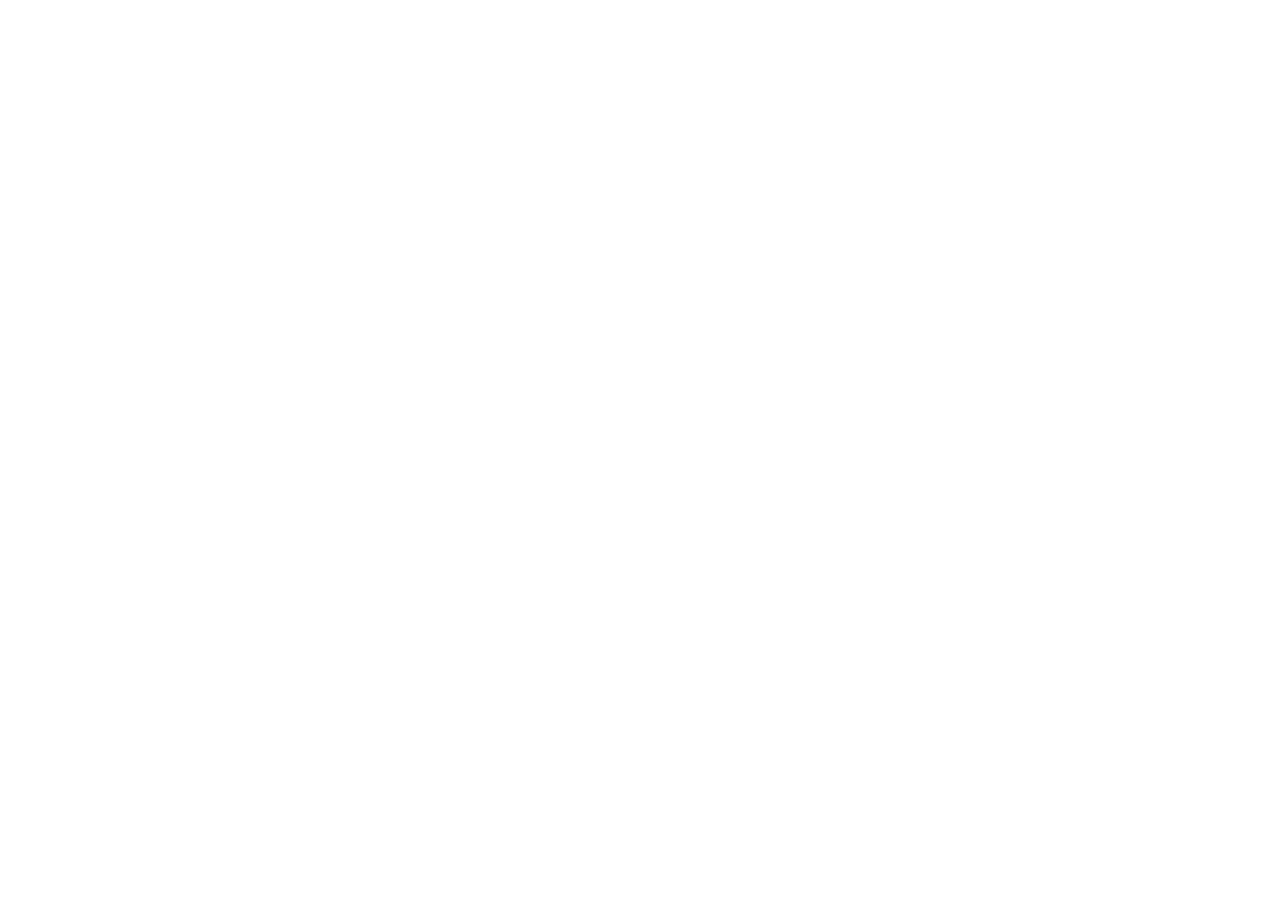
==== index.html @ 3dd84ccb "Add MDB files" ====
<!DOCTYPE html>
<html lang="en">

<head>
    <meta charset="utf-8">
    <meta name="viewport" content="width=device-width, initial-scale=1, shrink-to-fit=no">
    <meta http-equiv="x-ua-compatible" content="ie=edge">
    <title>Material Design Bootstrap</title>
    <!-- Font Awesome -->
    <link rel="stylesheet" href="https://maxcdn.bootstrapcdn.com/font-awesome/4.7.0/css/font-awesome.min.css">
    <!-- Bootstrap core CSS -->
    <link href="css/bootstrap.min.css" rel="stylesheet">
    <!-- Material Design Bootstrap -->
    <link href="css/mdb.min.css" rel="stylesheet">
    <!-- Your custom styles (optional) -->
    <link href="css/style.css" rel="stylesheet">
</head>

<body>

<div id="video-carousel" class="carousel slide carousel-fade" data-ride="carousel">
    <!--Indicators-->
    <ol class="carousel-indicators">
        <li data-target="#video-carousel" data-slide-to="0" class="active"></li>
        <li data-target="#video-carousel" data-slide-to="1"></li>
        <li data-target="#video-carousel" data-slide-to="2"></li>
    </ol>
    <!--/.Indicators-->
    <!--Slides-->
    <div class="carousel-inner" role="listbox">
        <div class="carousel-item active">
            <video class="video-fluid" autoplay loop>
                <source src="http://carenkeyes.com/wp-content/uploads/2018/04/floor-punch-front-3.mp4" type="video/mp4" />
            </video>
        </div>
        <div class="carousel-item">
            <video class="video-fluid" autoplay loop>
                <source src="http://carenkeyes.com/wp-content/uploads/2018/04/beam-backtuck.mp4" type="video/mp4" />
            </video>
        </div>
        <div class="carousel-item">
            <video class="video-fluid" autoplay loop>
                <source src="http://carenkeyes.com/wp-content/uploads/2018/04/bars.mp4" type="video/mp4" />
            </video>
        </div>
    </div>
    <!--/.Slides-->
    <!--Controls-->
    <a class="carousel-control-prev" href="#video-carousel" role="button" data-slide="prev">
        <span class="carousel-control-prev-icon" aria-hidden="true"></span>
        <span class="sr-only">Previous</span>
    </a>
    <a class="carousel-control-next" href="#video-carousel" role="button" data-slide="next">
        <span class="carousel-control-next-icon" aria-hidden="true"></span>
        <span class="sr-only">Next</span>
    </a>
    <!--/.Controls-->
</div>
<!--Carousel Wrapper-->
                        
               
    <!-- SCRIPTS -->
    <!-- JQuery -->
    <script type="text/javascript" src="js/jquery-3.2.1.min.js"></script>
    <!-- Bootstrap tooltips -->
    <script type="text/javascript" src="js/popper.min.js"></script>
    <!-- Bootstrap core JavaScript -->
    <script type="text/javascript" src="js/bootstrap.min.js"></script>
    <!-- MDB core JavaScript -->
    <script type="text/javascript" src="js/mdb.min.js"></script>
</body>

</html>
---- css/style.css ----
/* Your custom styles */
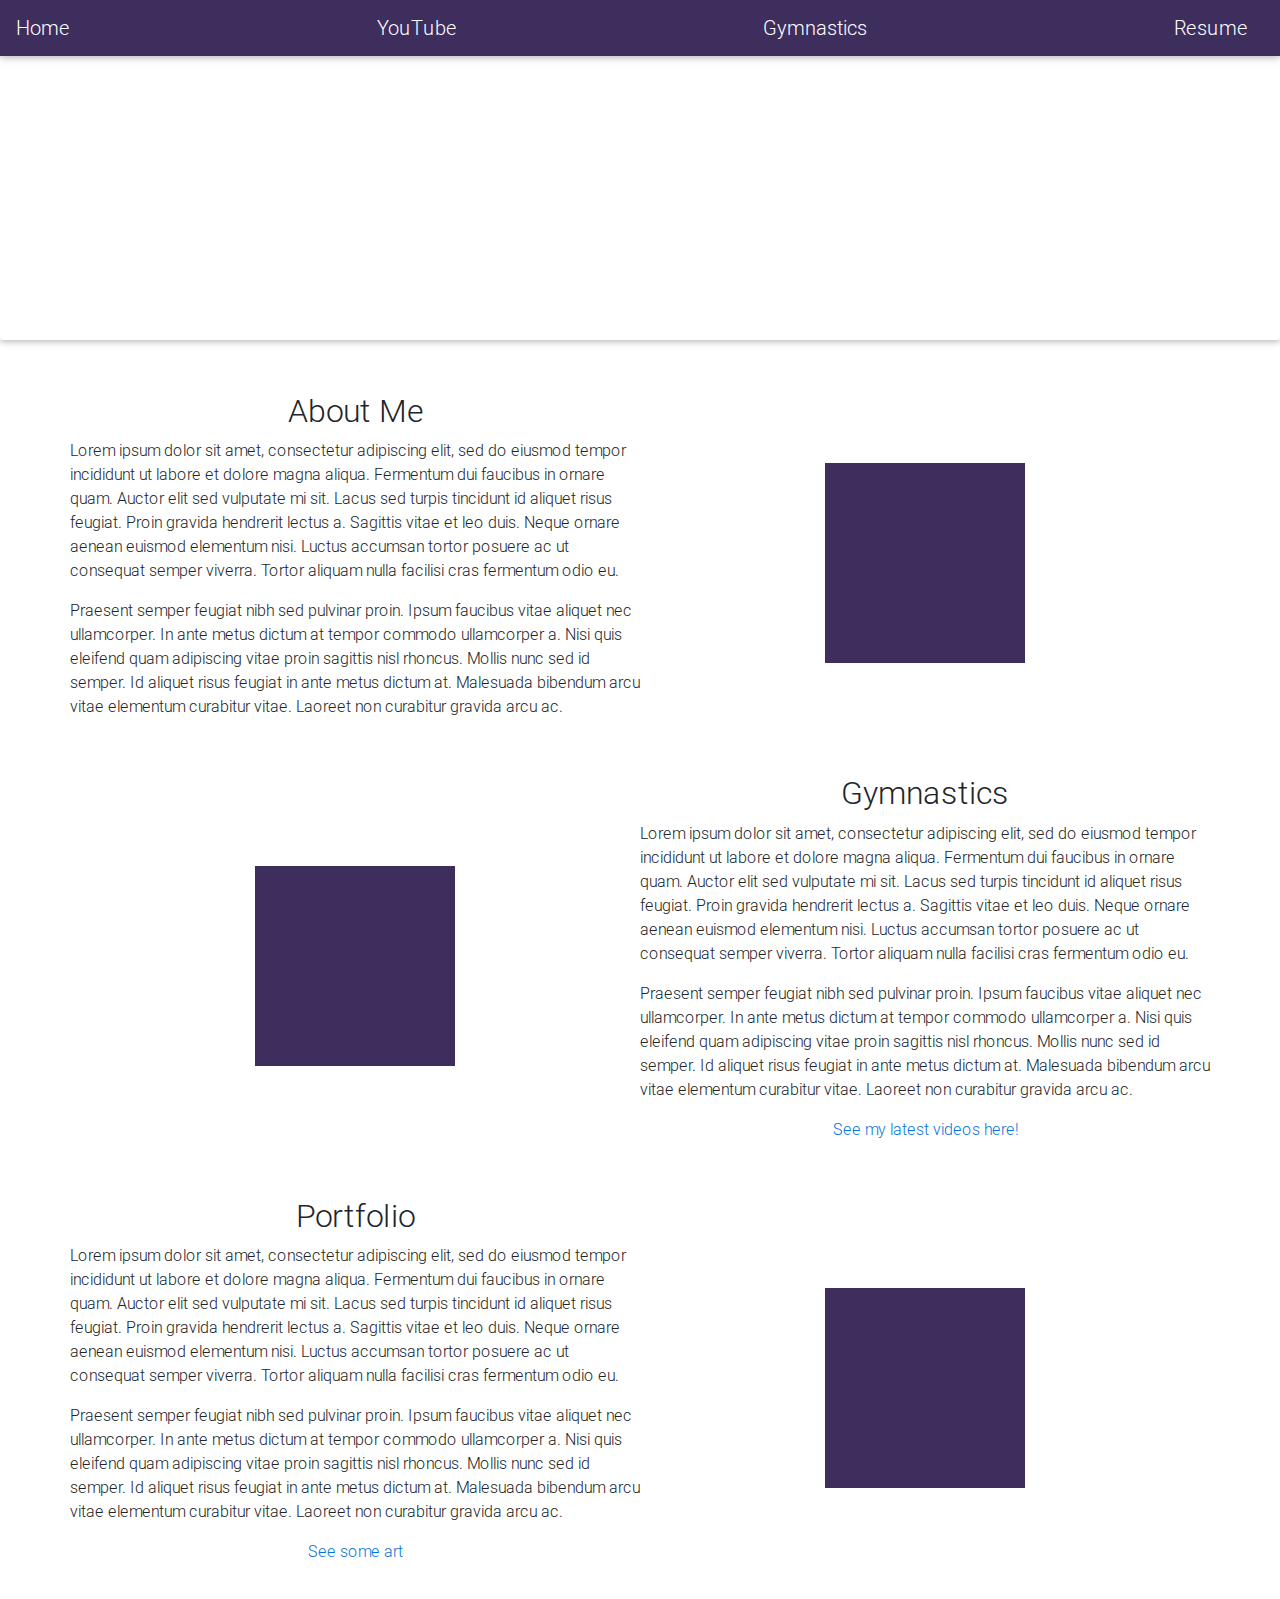
==== commit 1fbfe620: "Fix carousel" ====
--- a/index.html
+++ b/index.html
@@ -13,11 +13,19 @@
     <!-- Material Design Bootstrap -->
     <link href="css/mdb.min.css" rel="stylesheet">
     <!-- Your custom styles (optional) -->
-    <link href="css/style.css" rel="stylesheet">
+    <link href="main.css" rel="stylesheet">
 </head>
 
 <body>
-
+	<nav class=navbar-expand{-sm|-md|-lg|-xl}>
+		<div class=" global-nav navbar justify-content-flex-end">
+			<a nav-link href="index.html" class="navbar-brand">Home</a>					
+			<a nav-link href="https://www.youtube.com/channel/UCIWf1Qsvqra94jAk5spzcsA" target="_blank" class="navbar-brand">YouTube</a>
+			<a nav-link href="gymnastics.html" class="navbar-brand">Gymnastics</a>
+			<a nav-link href="#" class="navbar-brand">Resume</a>
+		</div>
+	</nav>
+<header roll="banner" class="jumbotron video-banner">
 <div id="video-carousel" class="carousel slide carousel-fade" data-ride="carousel">
     <!--Indicators-->
     <ol class="carousel-indicators">
@@ -28,19 +36,19 @@
     <!--/.Indicators-->
     <!--Slides-->
     <div class="carousel-inner" role="listbox">
-        <div class="carousel-item active">
+		<div class="carousel-item active">
+					<video class="video-fluid" autoplay loop>
+						<source src="http://carenkeyes.com/wp-content/uploads/2018/04/floor-punch-front-3.mp4" type="video/mp4"/>
+					</video>
+		</div>
+        <div class="carousel-item">
             <video class="video-fluid" autoplay loop>
-                <source src="http://carenkeyes.com/wp-content/uploads/2018/04/floor-punch-front-3.mp4" type="video/mp4" />
+                <source src="http://carenkeyes.com/wp-content/uploads/2018/04/beam-backtuck.mp4" type="video/mp4"/>
             </video>
         </div>
         <div class="carousel-item">
             <video class="video-fluid" autoplay loop>
-                <source src="http://carenkeyes.com/wp-content/uploads/2018/04/beam-backtuck.mp4" type="video/mp4" />
-            </video>
-        </div>
-        <div class="carousel-item">
-            <video class="video-fluid" autoplay loop>
-                <source src="http://carenkeyes.com/wp-content/uploads/2018/04/bars.mp4" type="video/mp4" />
+                <source src="http://carenkeyes.com/wp-content/uploads/2018/04/bars.mp4" type="video/mp4" class="video-item"/>
             </video>
         </div>
     </div>
@@ -57,7 +65,43 @@
     <!--/.Controls-->
 </div>
 <!--Carousel Wrapper-->
-                        
+</header> 
+<main class="container">
+    <section class="row">
+        <div class="section-info col-sm row justify-content-center align-items-center">
+            <h2>About Me </h2>
+            <p>Lorem ipsum dolor sit amet, consectetur adipiscing elit, sed do eiusmod tempor incididunt ut labore et dolore magna aliqua. Fermentum dui faucibus in ornare quam. Auctor elit sed vulputate mi sit. Lacus sed turpis tincidunt id aliquet risus feugiat. Proin gravida hendrerit lectus a. Sagittis vitae                                     et leo duis. Neque ornare aenean euismod elementum nisi. Luctus accumsan tortor posuere ac ut consequat semper viverra. Tortor aliquam nulla facilisi cras fermentum odio eu.</p>
+            <p> Praesent semper feugiat nibh sed pulvinar proin. Ipsum faucibus vitae aliquet nec ullamcorper. In ante metus dictum at tempor commodo ullamcorper a. Nisi quis eleifend quam adipiscing vitae proin sagittis nisl rhoncus. Mollis nunc sed id semper. Id aliquet risus feugiat in ante metus dictum at. Malesuada bibendum arcu vitae elementum curabitur vitae. Laoreet non curabitur gravida arcu ac.</p>
+        </div>
+        <div class="thumbnails col-sm row justify-content-center align-items-center">
+            <div class="placeholder"></div>
+        </div>
+    </section>
+
+    <section class="row">
+        <div class="thumbnails col-sm row justify-content-center align-items-center">
+            <div class="placeholder"></div>
+        </div>
+        <div class="section-info col-sm row justify-content-center align-items-center">
+            <h2>Gymnastics</h2>
+            <p>Lorem ipsum dolor sit amet, consectetur adipiscing elit, sed do eiusmod tempor incididunt ut labore et dolore magna aliqua. Fermentum dui faucibus in ornare quam. Auctor elit sed vulputate mi sit. Lacus sed turpis tincidunt id aliquet risus feugiat. Proin gravida hendrerit lectus a. Sagittis vitae et leo duis. Neque ornare aenean euismod elementum nisi. Luctus accumsan tortor posuere ac ut consequat semper viverra. Tortor aliquam nulla facilisi cras fermentum odio eu.</p>
+            <p> Praesent semper feugiat nibh sed pulvinar proin. Ipsum faucibus vitae aliquet nec ullamcorper. In ante metus dictum at tempor commodo ullamcorper a. Nisi quis eleifend quam adipiscing vitae proin sagittis nisl rhoncus. Mollis nunc sed id semper. Id aliquet risus feugiat in ante metus dictum at. Malesuada bibendum arcu vitae elementum curabitur vitae. Laoreet non curabitur gravida arcu ac.</p>
+            <p><a href="gymnastics.html">See my latest videos here!</a></p>
+        </div>
+    </section>
+
+    <section class="row">
+        <div class="section-info col-sm row justify-content-center align-items-center">
+            <h2>Portfolio </h2>
+            <p>Lorem ipsum dolor sit amet, consectetur adipiscing elit, sed do eiusmod tempor incididunt ut labore et dolore magna aliqua. Fermentum dui faucibus in ornare quam. Auctor elit sed vulputate mi sit. Lacus sed turpis tincidunt id aliquet risus feugiat. Proin gravida hendrerit lectus a. Sagittis vitae                                     et leo duis. Neque ornare aenean euismod elementum nisi. Luctus accumsan tortor posuere ac ut consequat semper viverra. Tortor aliquam nulla facilisi cras fermentum odio eu.</p>
+            <p> Praesent semper feugiat nibh sed pulvinar proin. Ipsum faucibus vitae aliquet nec ullamcorper. In ante metus dictum at tempor commodo ullamcorper a. Nisi quis eleifend quam adipiscing vitae proin sagittis nisl rhoncus. Mollis nunc sed id semper. Id aliquet risus feugiat in ante metus dictum at. Malesuada bibendum arcu vitae elementum curabitur vitae. Laoreet non curabitur gravida arcu ac.</p>
+            <p><a href="portfolio.html" target="_blank">See some art</a></p>
+        </div>
+        <div class="thumbnails col-sm row justify-content-center align-items-center">
+            <div class="placeholder"></div>
+        </div>
+    </section>
+</main>
                
     <!-- SCRIPTS -->
     <!-- JQuery -->
--- a/main.css
+++ b/main.css
@@ -0,0 +1,46 @@
+header{
+	background-color: #B0ACB8;
+}
+
+.placeholder{
+	height: 200px;
+	width: 200px;
+	background-color: #3E2E5E;
+}
+
+.heading{
+	text-align: center;
+}
+
+.global-nav{
+	background-color: #3E2E5E;
+}
+
+.global-nav a{
+	color: white;
+}
+
+.local-nav{
+	background-color: #B0ACB8;
+}
+
+.local-nav a{
+	color: #3E2E5E;
+}
+
+section{
+	padding-top: 20px;
+	padding-bottom: 20px;
+}
+
+video-placeholder{
+	 width: 560px;
+	 height: 315px;	
+}	 background-color: black;
+
+.art{
+	background-color: #B0ACB8;
+	border: solid 1px purple;
+	min-width: 150px;
+	min-height: 150px;
+}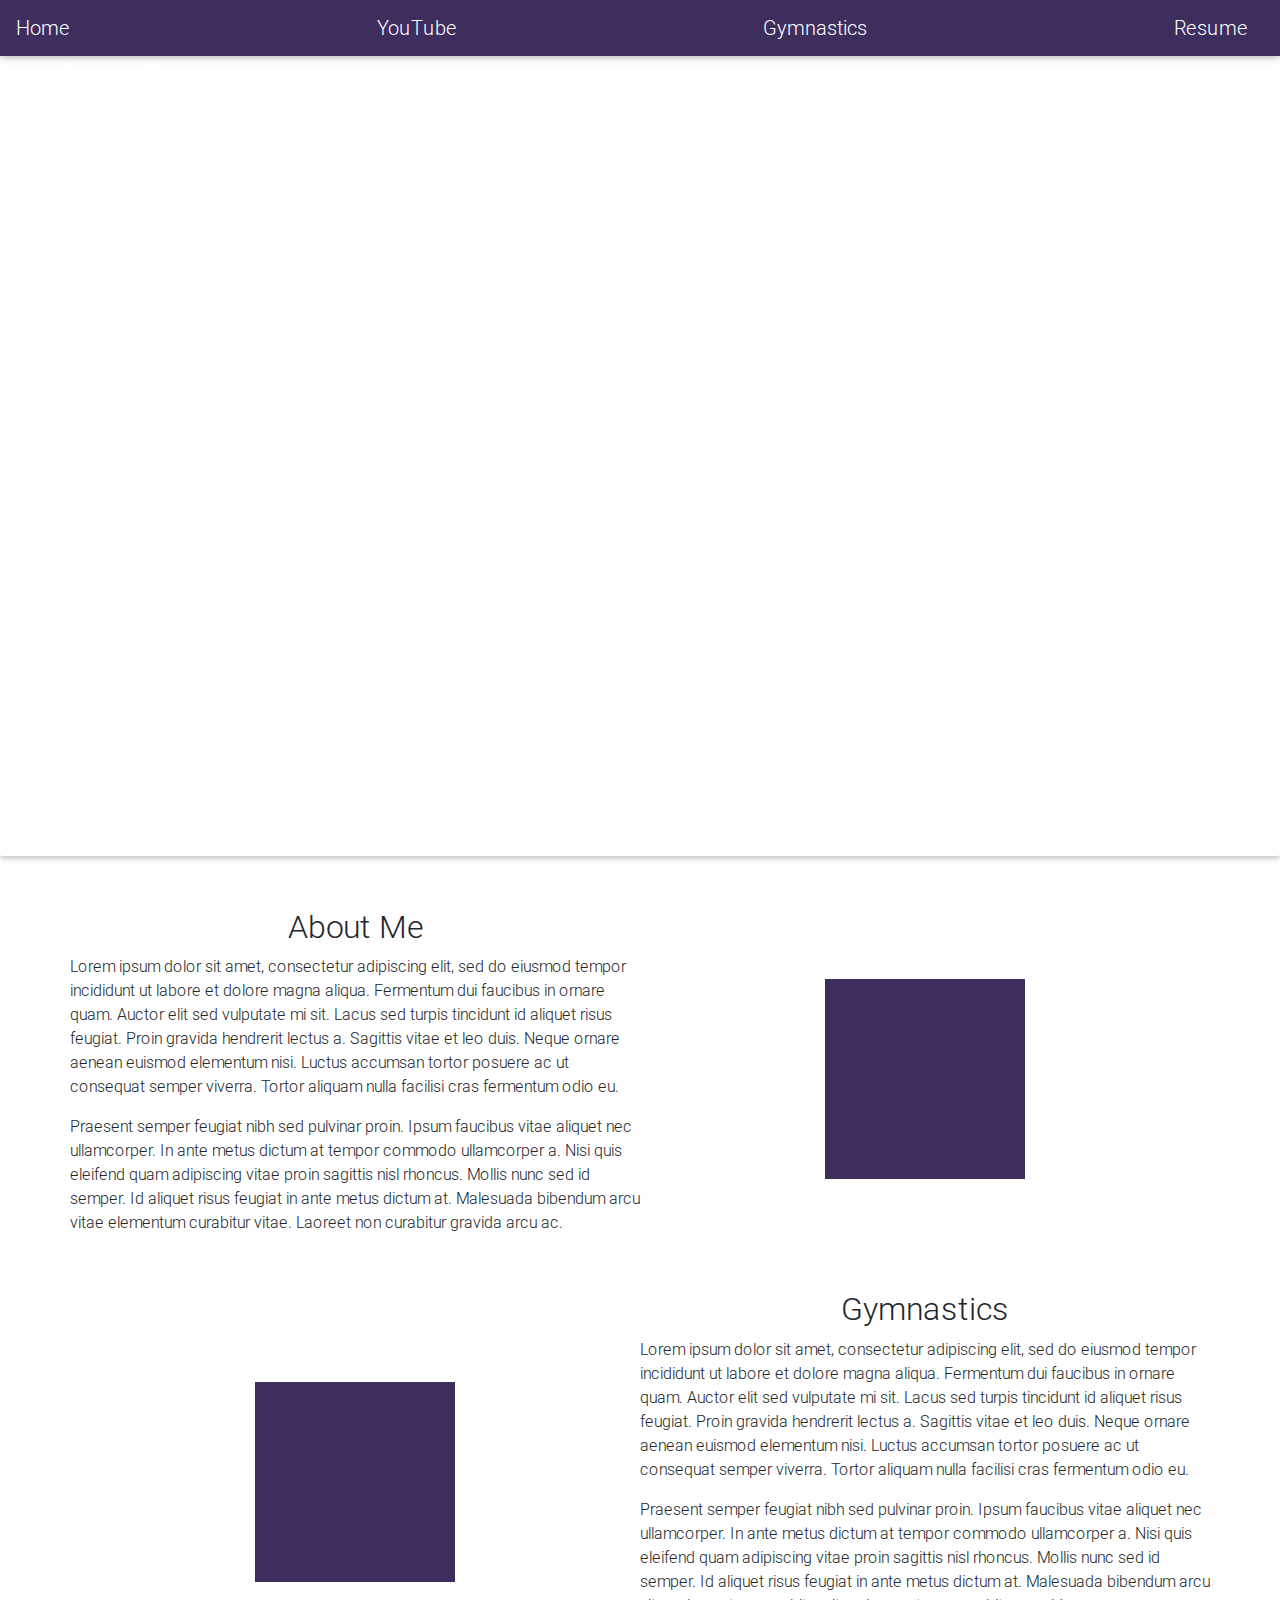
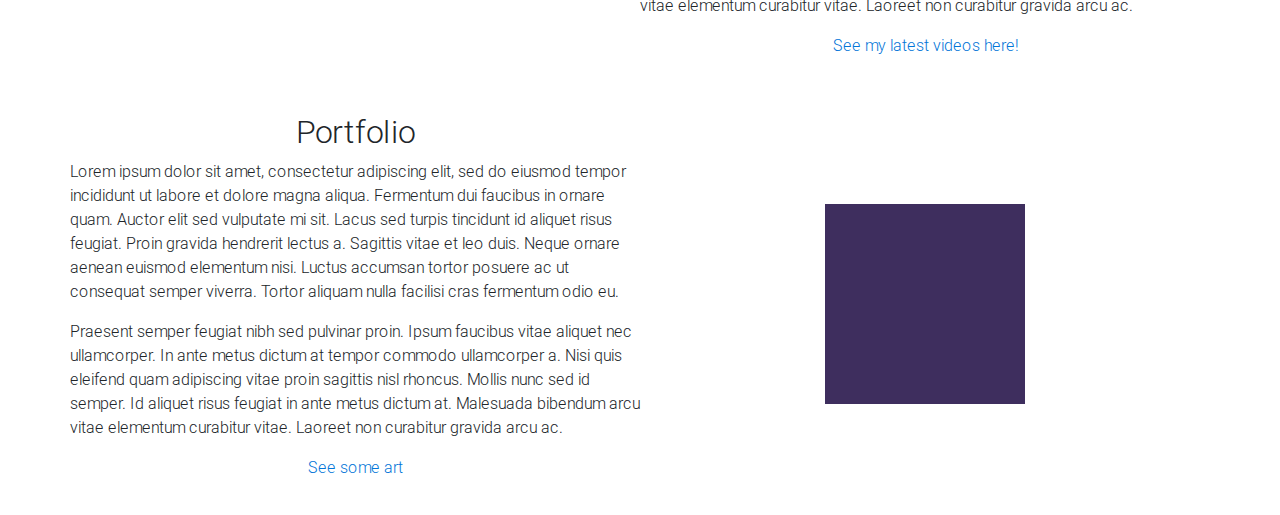
==== commit ac4f0908: "Adjust video position on carousel" ====
--- a/index.html
+++ b/index.html
@@ -26,6 +26,7 @@
 		</div>
 	</nav>
 <header roll="banner" class="jumbotron video-banner">
+<h1 class="text-white fadeInUp">Hi, I'm Ally</h1>
 <div id="video-carousel" class="carousel slide carousel-fade" data-ride="carousel">
     <!--Indicators-->
     <ol class="carousel-indicators">
--- a/main.css
+++ b/main.css
@@ -6,6 +6,12 @@
 	height: 200px;
 	width: 200px;
 	background-color: #3E2E5E;
+}
+
+h1{
+	position: absolute;
+	height: 50%;
+	width: 50%;
 }
 
 .heading{
@@ -28,6 +34,25 @@
 	color: #3E2E5E;
 }
 
+.jumbotron{
+	padding: 0;
+	height: calc(100vh - 100px);
+	overflow: hidden;
+}
+
+.carousel-item{
+	height: calc(100vh - 100px);
+	width: 100%;
+	overflow: hidden;
+}
+
+.carousel-item video{
+	object-fit: none;
+	object-position: 50% 75%;
+	width: 100%;
+	height: 100%
+}
+
 section{
 	padding-top: 20px;
 	padding-bottom: 20px;
@@ -36,11 +61,16 @@
 video-placeholder{
 	 width: 560px;
 	 height: 315px;	
-}	 background-color: black;
+	 background-color: black;
+}
 
-.art{
+.art-image{
 	background-color: #B0ACB8;
 	border: solid 1px purple;
-	min-width: 150px;
-	min-height: 150px;
+	width: 150px;
+	height: 150px;
+}
+
+.art-section{
+	height: 100vh;
 }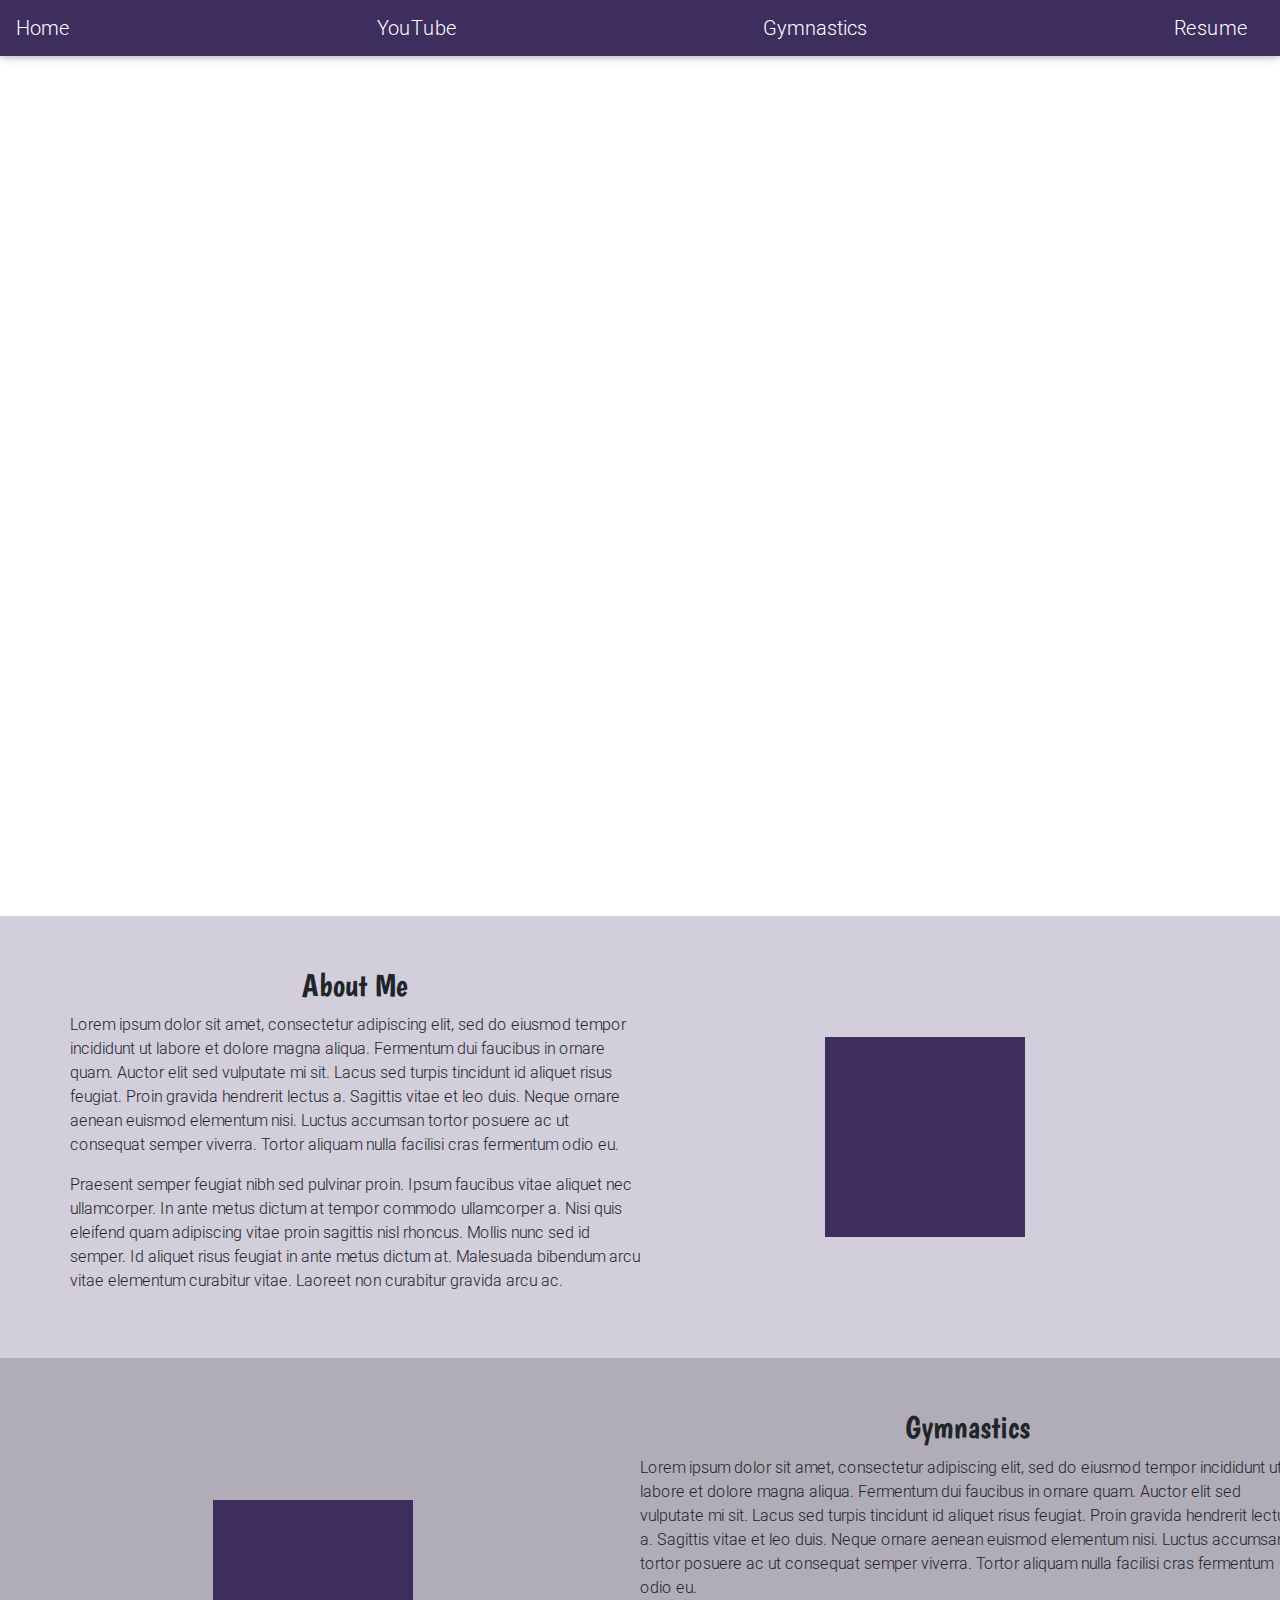
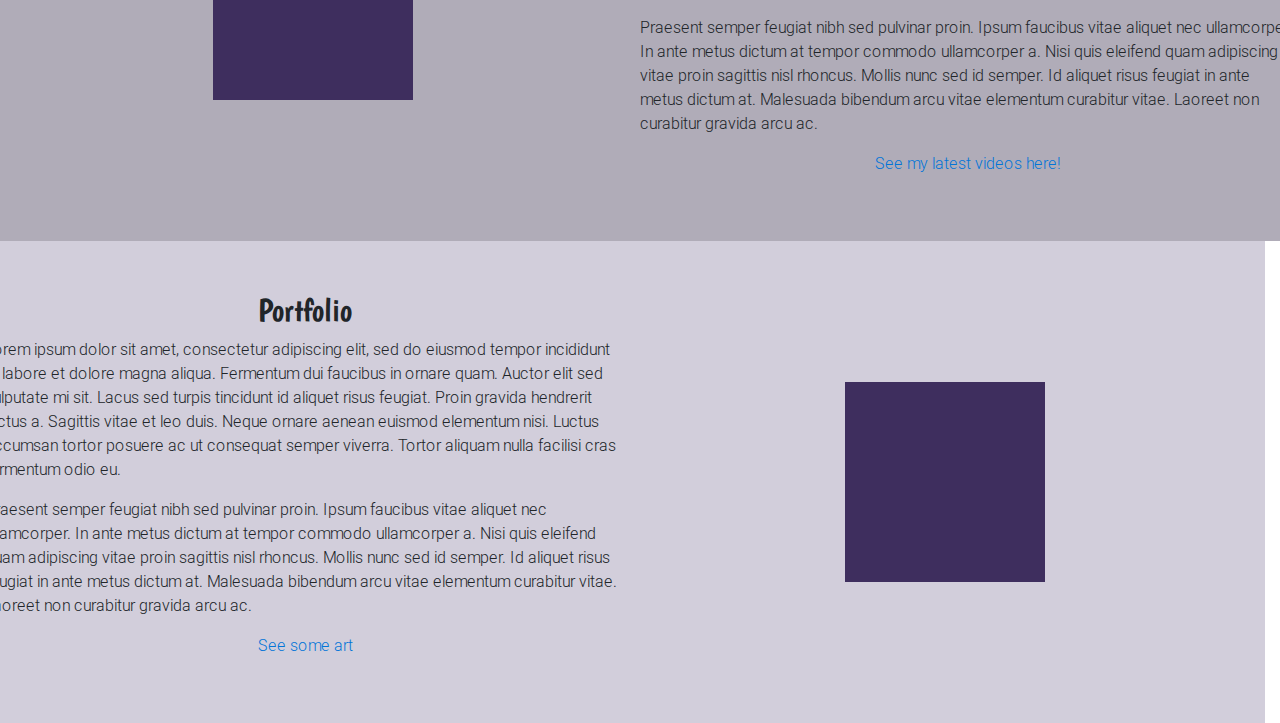
==== commit 18856c8e: "Import new heading font" ====
--- a/index.html
+++ b/index.html
@@ -6,13 +6,10 @@
     <meta name="viewport" content="width=device-width, initial-scale=1, shrink-to-fit=no">
     <meta http-equiv="x-ua-compatible" content="ie=edge">
     <title>Material Design Bootstrap</title>
-    <!-- Font Awesome -->
+    <link href="https://fonts.googleapis.com/css?family=Bitter|Boogaloo|Gloria+Hallelujah" rel="stylesheet">
     <link rel="stylesheet" href="https://maxcdn.bootstrapcdn.com/font-awesome/4.7.0/css/font-awesome.min.css">
-    <!-- Bootstrap core CSS -->
     <link href="css/bootstrap.min.css" rel="stylesheet">
-    <!-- Material Design Bootstrap -->
     <link href="css/mdb.min.css" rel="stylesheet">
-    <!-- Your custom styles (optional) -->
     <link href="main.css" rel="stylesheet">
 </head>
 
@@ -26,21 +23,18 @@
 		</div>
 	</nav>
 <header roll="banner" class="jumbotron video-banner">
-<h1 class="text-white fadeInUp">Hi, I'm Ally</h1>
+
 <div id="video-carousel" class="carousel slide carousel-fade" data-ride="carousel">
-    <!--Indicators-->
     <ol class="carousel-indicators">
         <li data-target="#video-carousel" data-slide-to="0" class="active"></li>
         <li data-target="#video-carousel" data-slide-to="1"></li>
         <li data-target="#video-carousel" data-slide-to="2"></li>
     </ol>
-    <!--/.Indicators-->
-    <!--Slides-->
     <div class="carousel-inner" role="listbox">
-		<div class="carousel-item active">
+		<div class="carousel-item active">           
 					<video class="video-fluid" autoplay loop>
 						<source src="http://carenkeyes.com/wp-content/uploads/2018/04/floor-punch-front-3.mp4" type="video/mp4"/>
-					</video>
+                    </video>           
 		</div>
         <div class="carousel-item">
             <video class="video-fluid" autoplay loop>
@@ -53,33 +47,27 @@
             </video>
         </div>
     </div>
-    <!--/.Slides-->
-    <!--Controls-->
-    <a class="carousel-control-prev" href="#video-carousel" role="button" data-slide="prev">
-        <span class="carousel-control-prev-icon" aria-hidden="true"></span>
-        <span class="sr-only">Previous</span>
-    </a>
-    <a class="carousel-control-next" href="#video-carousel" role="button" data-slide="next">
-        <span class="carousel-control-next-icon" aria-hidden="true"></span>
-        <span class="sr-only">Next</span>
-    </a>
-    <!--/.Controls-->
 </div>
-<!--Carousel Wrapper-->
+<h1 class="text-white">Hi, I'm Ally</h1>
 </header> 
-<main class="container">
-    <section class="row">
-        <div class="section-info col-sm row justify-content-center align-items-center">
-            <h2>About Me </h2>
-            <p>Lorem ipsum dolor sit amet, consectetur adipiscing elit, sed do eiusmod tempor incididunt ut labore et dolore magna aliqua. Fermentum dui faucibus in ornare quam. Auctor elit sed vulputate mi sit. Lacus sed turpis tincidunt id aliquet risus feugiat. Proin gravida hendrerit lectus a. Sagittis vitae                                     et leo duis. Neque ornare aenean euismod elementum nisi. Luctus accumsan tortor posuere ac ut consequat semper viverra. Tortor aliquam nulla facilisi cras fermentum odio eu.</p>
-            <p> Praesent semper feugiat nibh sed pulvinar proin. Ipsum faucibus vitae aliquet nec ullamcorper. In ante metus dictum at tempor commodo ullamcorper a. Nisi quis eleifend quam adipiscing vitae proin sagittis nisl rhoncus. Mollis nunc sed id semper. Id aliquet risus feugiat in ante metus dictum at. Malesuada bibendum arcu vitae elementum curabitur vitae. Laoreet non curabitur gravida arcu ac.</p>
-        </div>
-        <div class="thumbnails col-sm row justify-content-center align-items-center">
-            <div class="placeholder"></div>
+
+<main>
+    <div class="odd">
+    <section class="container">
+        <div class="row">
+            <div class="section-info col-sm row justify-content-center align-items-center">
+                <h2>About Me </h2>
+                <p>Lorem ipsum dolor sit amet, consectetur adipiscing elit, sed do eiusmod tempor incididunt ut labore et dolore magna aliqua. Fermentum dui faucibus in ornare quam. Auctor elit sed vulputate mi sit. Lacus sed turpis tincidunt id aliquet risus feugiat. Proin gravida hendrerit lectus a. Sagittis vitae                                     et leo duis. Neque ornare aenean euismod elementum nisi. Luctus accumsan tortor posuere ac ut consequat semper viverra. Tortor aliquam nulla facilisi cras fermentum odio eu.</p>
+                <p> Praesent semper feugiat nibh sed pulvinar proin. Ipsum faucibus vitae aliquet nec ullamcorper. In ante metus dictum at tempor commodo ullamcorper a. Nisi quis eleifend quam adipiscing vitae proin sagittis nisl rhoncus. Mollis nunc sed id semper. Id aliquet risus feugiat in ante metus dictum at. Malesuada bibendum arcu vitae elementum curabitur vitae. Laoreet non curabitur gravida arcu ac.</p>
+            </div>
+            <div class="thumbnails col-sm row justify-content-center align-items-center">
+                <div class="placeholder"></div>
+            </div>
         </div>
     </section>
+    </div> 
 
-    <section class="row">
+    <section class="row even">
         <div class="thumbnails col-sm row justify-content-center align-items-center">
             <div class="placeholder"></div>
         </div>
@@ -91,7 +79,7 @@
         </div>
     </section>
 
-    <section class="row">
+    <section class="row odd">
         <div class="section-info col-sm row justify-content-center align-items-center">
             <h2>Portfolio </h2>
             <p>Lorem ipsum dolor sit amet, consectetur adipiscing elit, sed do eiusmod tempor incididunt ut labore et dolore magna aliqua. Fermentum dui faucibus in ornare quam. Auctor elit sed vulputate mi sit. Lacus sed turpis tincidunt id aliquet risus feugiat. Proin gravida hendrerit lectus a. Sagittis vitae                                     et leo duis. Neque ornare aenean euismod elementum nisi. Luctus accumsan tortor posuere ac ut consequat semper viverra. Tortor aliquam nulla facilisi cras fermentum odio eu.</p>
@@ -104,14 +92,9 @@
     </section>
 </main>
                
-    <!-- SCRIPTS -->
-    <!-- JQuery -->
     <script type="text/javascript" src="js/jquery-3.2.1.min.js"></script>
-    <!-- Bootstrap tooltips -->
     <script type="text/javascript" src="js/popper.min.js"></script>
-    <!-- Bootstrap core JavaScript -->
     <script type="text/javascript" src="js/bootstrap.min.js"></script>
-    <!-- MDB core JavaScript -->
     <script type="text/javascript" src="js/mdb.min.js"></script>
 </body>
 
--- a/main.css
+++ b/main.css
@@ -1,3 +1,7 @@
+h1, h2{
+	font-family: 'Boogaloo', cursive;
+}
+
 header{
 	background-color: #B0ACB8;
 }
@@ -10,12 +14,8 @@
 
 h1{
 	position: absolute;
-	height: 50%;
-	width: 50%;
-}
-
-.heading{
-	text-align: center;
+	bottom: 50%;
+	left: calc(50% - 90px);
 }
 
 .global-nav{
@@ -36,12 +36,13 @@
 
 .jumbotron{
 	padding: 0;
-	height: calc(100vh - 100px);
+	margin-bottom: 0;
+	height: calc(100vh - 40px);
 	overflow: hidden;
 }
 
 .carousel-item{
-	height: calc(100vh - 100px);
+	height: calc(100vh - 40px);
 	width: 100%;
 	overflow: hidden;
 }
@@ -53,9 +54,20 @@
 	height: 100%
 }
 
+
+
 section{
-	padding-top: 20px;
-	padding-bottom: 20px;
+	padding-top: 50px;
+	padding-bottom: 50px;
+}
+
+.odd{
+	background-color: #D2CEDB;
+	width: 100%;
+}
+
+.even{
+	background-color: #B0ACB8;
 }
 
 video-placeholder{
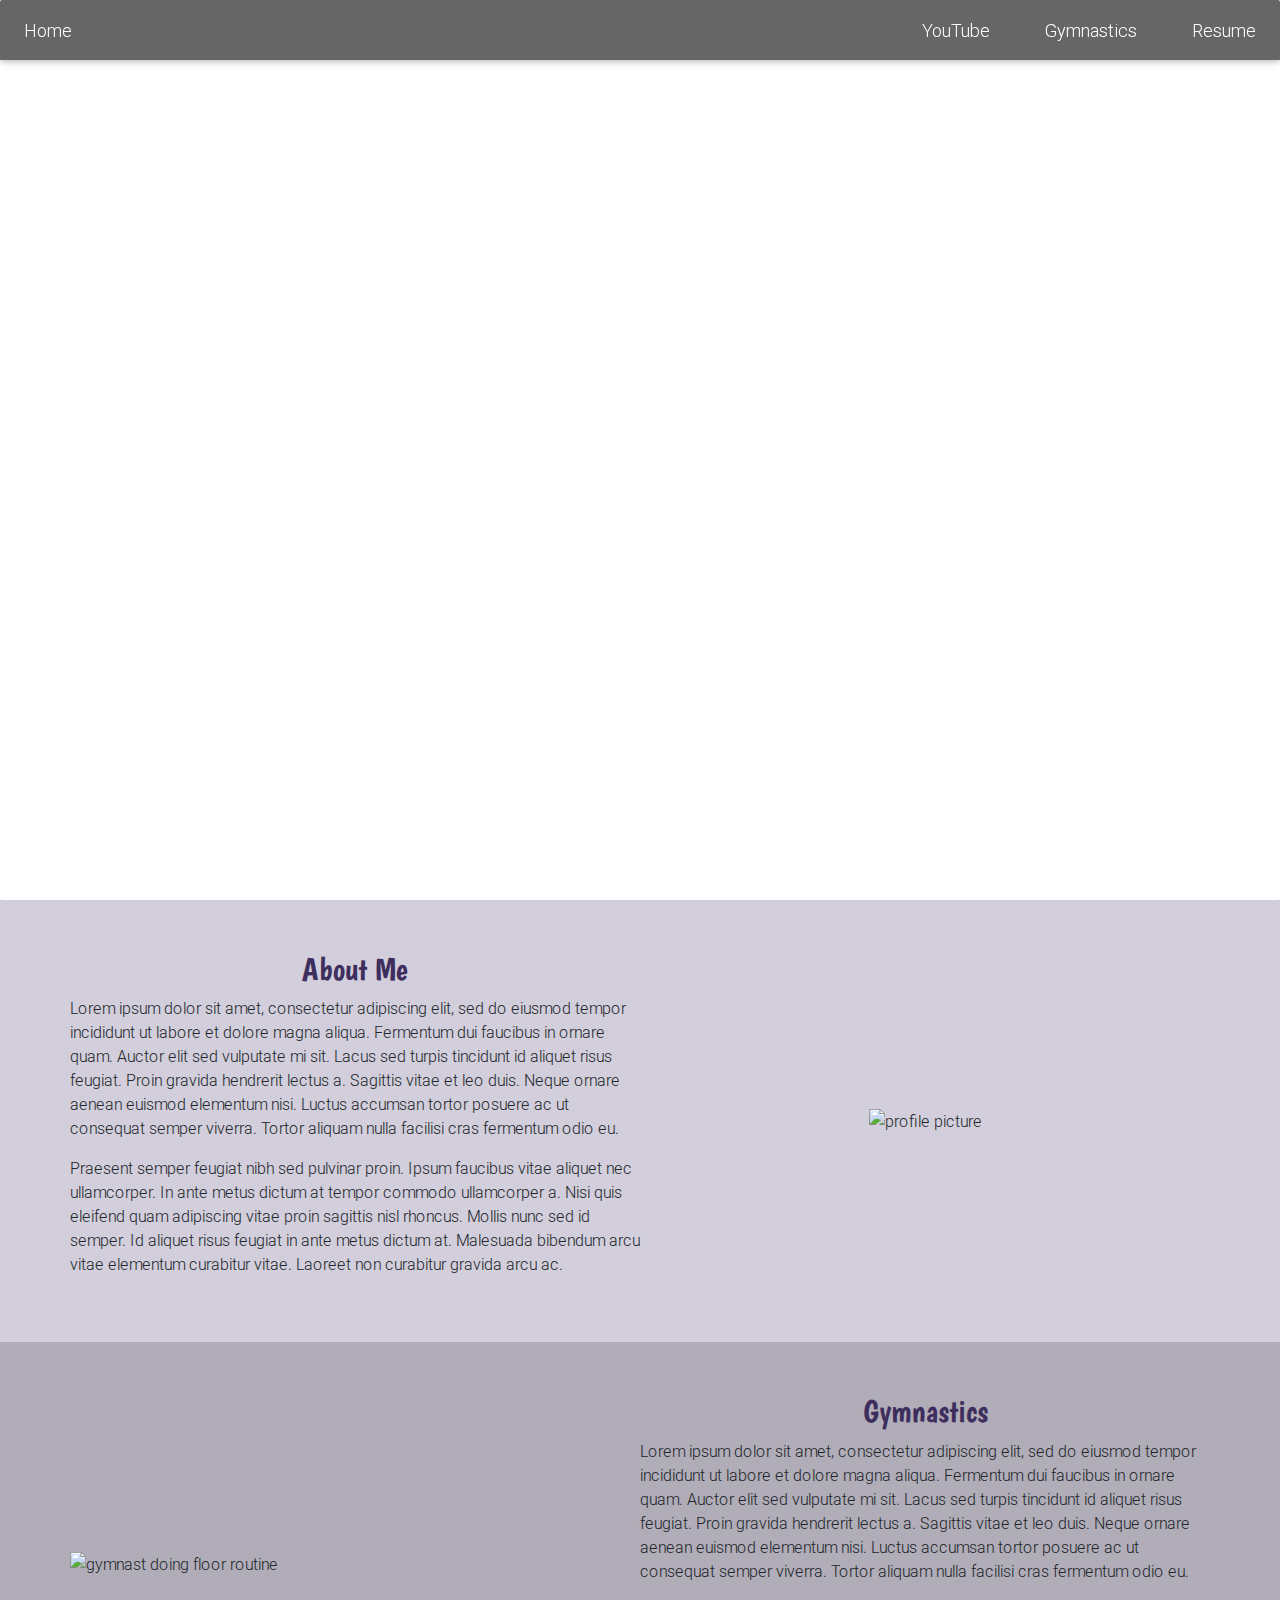
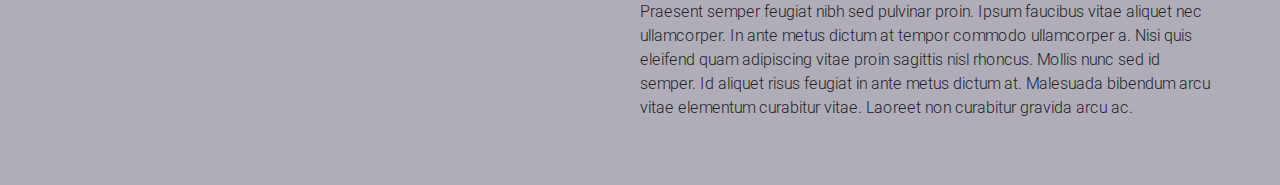
==== commit d931cd5a: "Update format and image for gymnastics section" ====
--- a/index.html
+++ b/index.html
@@ -5,7 +5,7 @@
     <meta charset="utf-8">
     <meta name="viewport" content="width=device-width, initial-scale=1, shrink-to-fit=no">
     <meta http-equiv="x-ua-compatible" content="ie=edge">
-    <title>Material Design Bootstrap</title>
+    <title>Ally Keyes</title>
     <link href="https://fonts.googleapis.com/css?family=Bitter|Boogaloo|Gloria+Hallelujah" rel="stylesheet">
     <link rel="stylesheet" href="https://maxcdn.bootstrapcdn.com/font-awesome/4.7.0/css/font-awesome.min.css">
     <link href="css/bootstrap.min.css" rel="stylesheet">
@@ -14,16 +14,28 @@
 </head>
 
 <body>
-	<nav class=navbar-expand{-sm|-md|-lg|-xl}>
-		<div class=" global-nav navbar justify-content-flex-end">
-			<a nav-link href="index.html" class="navbar-brand">Home</a>					
-			<a nav-link href="https://www.youtube.com/channel/UCIWf1Qsvqra94jAk5spzcsA" target="_blank" class="navbar-brand">YouTube</a>
-			<a nav-link href="gymnastics.html" class="navbar-brand">Gymnastics</a>
-			<a nav-link href="#" class="navbar-brand">Resume</a>
+
+<header roll="banner" class="jumbotron video-banner">
+	<nav class="navbar navbar-expand-sm">
+		<div class="collapse navbar-collapse" id="navbarSupportedContent">
+            <ul class="navbar-nav">
+                <li class="nav-item">
+			        <a class="nav-link" href="index.html">Home</a>					
+                </li>
+                <div class="nav-grouping">
+                    <li class="nav-item">
+                        <a class="nav-link" href="https://www.youtube.com/channel/UCIWf1Qsvqra94jAk5spzcsA" target="_blank">YouTube</a>
+                    </li>
+                    <li class="nav-item">    
+                        <a class="nav-link" href="gymnastics.html"> Gymnastics</a>
+                    <li class="nav-item">
+                        <a class="nav-link" href="#" >Resume</a>
+                    </li>
+                </div>
+            </ul>
 		</div>
-	</nav>
-<header roll="banner" class="jumbotron video-banner">
-
+    </nav>
+    
 <div id="video-carousel" class="carousel slide carousel-fade" data-ride="carousel">
     <ol class="carousel-indicators">
         <li data-target="#video-carousel" data-slide-to="0" class="active"></li>
@@ -61,35 +73,28 @@
                 <p> Praesent semper feugiat nibh sed pulvinar proin. Ipsum faucibus vitae aliquet nec ullamcorper. In ante metus dictum at tempor commodo ullamcorper a. Nisi quis eleifend quam adipiscing vitae proin sagittis nisl rhoncus. Mollis nunc sed id semper. Id aliquet risus feugiat in ante metus dictum at. Malesuada bibendum arcu vitae elementum curabitur vitae. Laoreet non curabitur gravida arcu ac.</p>
             </div>
             <div class="thumbnails col-sm row justify-content-center align-items-center">
-                <div class="placeholder"></div>
+                <img src="http://carenkeyes.com/wp-content/uploads/2018/04/profile-book-1.png" alt="profile picture">
             </div>
         </div>
     </section>
     </div> 
 
-    <section class="row even">
-        <div class="thumbnails col-sm row justify-content-center align-items-center">
-            <div class="placeholder"></div>
-        </div>
-        <div class="section-info col-sm row justify-content-center align-items-center">
-            <h2>Gymnastics</h2>
-            <p>Lorem ipsum dolor sit amet, consectetur adipiscing elit, sed do eiusmod tempor incididunt ut labore et dolore magna aliqua. Fermentum dui faucibus in ornare quam. Auctor elit sed vulputate mi sit. Lacus sed turpis tincidunt id aliquet risus feugiat. Proin gravida hendrerit lectus a. Sagittis vitae et leo duis. Neque ornare aenean euismod elementum nisi. Luctus accumsan tortor posuere ac ut consequat semper viverra. Tortor aliquam nulla facilisi cras fermentum odio eu.</p>
-            <p> Praesent semper feugiat nibh sed pulvinar proin. Ipsum faucibus vitae aliquet nec ullamcorper. In ante metus dictum at tempor commodo ullamcorper a. Nisi quis eleifend quam adipiscing vitae proin sagittis nisl rhoncus. Mollis nunc sed id semper. Id aliquet risus feugiat in ante metus dictum at. Malesuada bibendum arcu vitae elementum curabitur vitae. Laoreet non curabitur gravida arcu ac.</p>
-            <p><a href="gymnastics.html">See my latest videos here!</a></p>
-        </div>
-    </section>
+    <div class="even">
+        <section class="container">
+            <div class="row">
+                <div class="thumbnails col-sm row justify-content-flex-start align-items-center">
+                    <img class="gymnastics-thumbnail" src="http://carenkeyes.com/wp-content/uploads/2018/04/gymnastics-thumbnail-2.png" alt="gymnast doing floor routine">
+                </div>
+                <div class="section-info col-sm row justify-content-center align-items-center">
+                    <h2>Gymnastics</h2>
+                    <p>Lorem ipsum dolor sit amet, consectetur adipiscing elit, sed do eiusmod tempor incididunt ut labore et dolore magna aliqua. Fermentum dui faucibus in ornare quam. Auctor elit sed vulputate mi sit. Lacus sed turpis tincidunt id aliquet risus feugiat. Proin gravida hendrerit lectus a. Sagittis vitae                                     et leo duis. Neque ornare aenean euismod elementum nisi. Luctus accumsan tortor posuere ac ut consequat semper viverra. Tortor aliquam nulla facilisi cras fermentum odio eu.</p>
+                    <p> Praesent semper feugiat nibh sed pulvinar proin. Ipsum faucibus vitae aliquet nec ullamcorper. In ante metus dictum at tempor commodo ullamcorper a. Nisi quis eleifend quam adipiscing vitae proin sagittis nisl rhoncus. Mollis nunc sed id semper. Id aliquet risus feugiat in ante metus dictum at. Malesuada bibendum arcu vitae elementum curabitur vitae. Laoreet non curabitur gravida arcu ac.</p>
+                </div>
+                
+            </div>
+        </section>
+        </div> 
 
-    <section class="row odd">
-        <div class="section-info col-sm row justify-content-center align-items-center">
-            <h2>Portfolio </h2>
-            <p>Lorem ipsum dolor sit amet, consectetur adipiscing elit, sed do eiusmod tempor incididunt ut labore et dolore magna aliqua. Fermentum dui faucibus in ornare quam. Auctor elit sed vulputate mi sit. Lacus sed turpis tincidunt id aliquet risus feugiat. Proin gravida hendrerit lectus a. Sagittis vitae                                     et leo duis. Neque ornare aenean euismod elementum nisi. Luctus accumsan tortor posuere ac ut consequat semper viverra. Tortor aliquam nulla facilisi cras fermentum odio eu.</p>
-            <p> Praesent semper feugiat nibh sed pulvinar proin. Ipsum faucibus vitae aliquet nec ullamcorper. In ante metus dictum at tempor commodo ullamcorper a. Nisi quis eleifend quam adipiscing vitae proin sagittis nisl rhoncus. Mollis nunc sed id semper. Id aliquet risus feugiat in ante metus dictum at. Malesuada bibendum arcu vitae elementum curabitur vitae. Laoreet non curabitur gravida arcu ac.</p>
-            <p><a href="portfolio.html" target="_blank">See some art</a></p>
-        </div>
-        <div class="thumbnails col-sm row justify-content-center align-items-center">
-            <div class="placeholder"></div>
-        </div>
-    </section>
 </main>
                
     <script type="text/javascript" src="js/jquery-3.2.1.min.js"></script>
--- a/main.css
+++ b/main.css
@@ -1,5 +1,15 @@
 h1, h2{
 	font-family: 'Boogaloo', cursive;
+}
+
+h1{
+	position: absolute;
+	bottom: 66%;
+	left: calc(50% - 90px);
+}
+
+h2{
+	color: #3E2E5E; 
 }
 
 header{
@@ -12,18 +22,27 @@
 	background-color: #3E2E5E;
 }
 
-h1{
-	position: absolute;
-	bottom: 50%;
-	left: calc(50% - 90px);
+.navbar{
+	z-index: 1100;
+	background-color: rgba(0,0,0,.6);
+	height: 60px;
 }
 
-.global-nav{
-	background-color: #3E2E5E;
+ul{
+	width: 100%;
+	display: flex;
+	justify-content: space-between;
 }
 
-.global-nav a{
+.nav-grouping{
+	display: flex;
+	min-width: 350px;
+	justify-content: space-between;
+}
+
+li a{
 	color: white;
+	font-size: 18px;
 }
 
 .local-nav{
@@ -37,12 +56,18 @@
 .jumbotron{
 	padding: 0;
 	margin-bottom: 0;
-	height: calc(100vh - 40px);
+	height: 100vh;
 	overflow: hidden;
 }
 
+#video-carousel{
+	position: absolute;
+	top: 0;
+	left: 0;
+}
+
 .carousel-item{
-	height: calc(100vh - 40px);
+	height: 100vh;
 	width: 100%;
 	overflow: hidden;
 }
@@ -54,7 +79,10 @@
 	height: 100%
 }
 
-
+main{
+	position: relative;
+	top: -100%;
+}
 
 section{
 	padding-top: 50px;
@@ -70,7 +98,15 @@
 	background-color: #B0ACB8;
 }
 
-video-placeholder{
+img{
+	max-width: 480px;
+}
+
+.gymnastics-thumbnail{
+	width: 90%
+}
+
+.video-placeholder{
 	 width: 560px;
 	 height: 315px;	
 	 background-color: black;
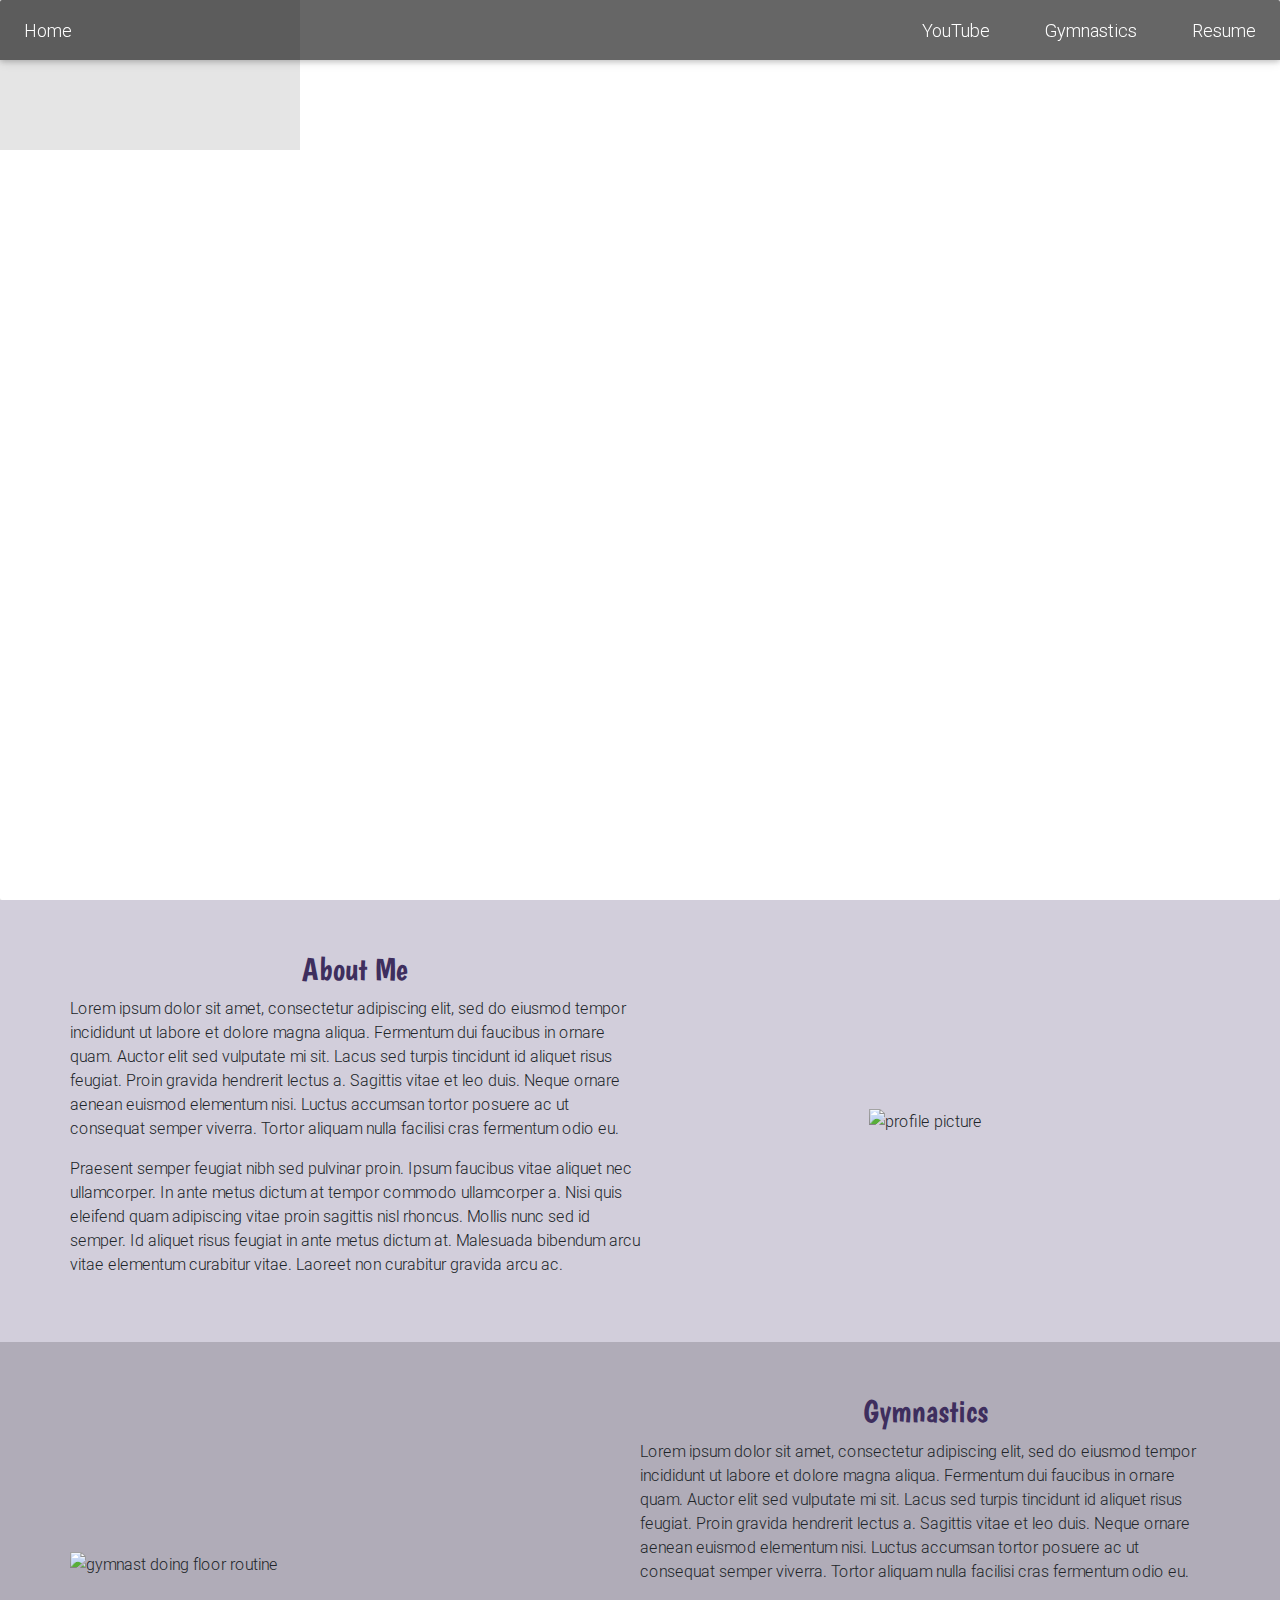
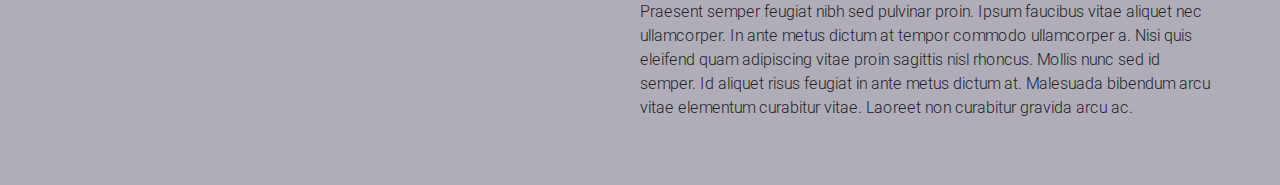
==== commit 6af651f1: "minor css changes" ====
--- a/index.html
+++ b/index.html
@@ -6,6 +6,7 @@
     <meta name="viewport" content="width=device-width, initial-scale=1, shrink-to-fit=no">
     <meta http-equiv="x-ua-compatible" content="ie=edge">
     <title>Ally Keyes</title>
+    <link rel="stylesheet" href="https://cdnjs.cloudflare.com/ajax/libs/font-awesome/4.7.0/css/font-awesome.min.css">
     <link href="https://fonts.googleapis.com/css?family=Bitter|Boogaloo|Gloria+Hallelujah" rel="stylesheet">
     <link rel="stylesheet" href="https://maxcdn.bootstrapcdn.com/font-awesome/4.7.0/css/font-awesome.min.css">
     <link href="css/bootstrap.min.css" rel="stylesheet">
@@ -36,31 +37,45 @@
 		</div>
     </nav>
     
-<div id="video-carousel" class="carousel slide carousel-fade" data-ride="carousel">
-    <ol class="carousel-indicators">
-        <li data-target="#video-carousel" data-slide-to="0" class="active"></li>
-        <li data-target="#video-carousel" data-slide-to="1"></li>
-        <li data-target="#video-carousel" data-slide-to="2"></li>
-    </ol>
-    <div class="carousel-inner" role="listbox">
-		<div class="carousel-item active">           
-					<video class="video-fluid" autoplay loop>
-						<source src="http://carenkeyes.com/wp-content/uploads/2018/04/floor-punch-front-3.mp4" type="video/mp4"/>
-                    </video>           
-		</div>
-        <div class="carousel-item">
-            <video class="video-fluid" autoplay loop>
-                <source src="http://carenkeyes.com/wp-content/uploads/2018/04/beam-backtuck.mp4" type="video/mp4"/>
-            </video>
-        </div>
-        <div class="carousel-item">
-            <video class="video-fluid" autoplay loop>
-                <source src="http://carenkeyes.com/wp-content/uploads/2018/04/bars.mp4" type="video/mp4" class="video-item"/>
-            </video>
+    <div id="video-carousel" class="carousel slide carousel-fade" data-ride="carousel">
+        <ol class="carousel-indicators">
+            <li data-target="#video-carousel" data-slide-to="0" class="active"></li>
+            <li data-target="#video-carousel" data-slide-to="1"></li>
+            <li data-target="#video-carousel" data-slide-to="2"></li>
+        </ol>
+        <div class="carousel-inner" role="listbox">
+            <div class="carousel-item active">
+                <div class="view">         
+                    <video class="video-fluid" autoplay loop>
+                        <source src="http://carenkeyes.com/wp-content/uploads/2018/04/floor-punch-front-3.mp4" type="video/mp4"/>
+                    </video>
+                    <div class="mask rgba-black-slight"></div> 
+                </div>          
+            </div>
+            <div class="carousel-item">
+                <div class="view"> 
+                    <video class="video-fluid" autoplay loop>
+                        <source src="http://carenkeyes.com/wp-content/uploads/2018/04/beam-backtuck.mp4" type="video/mp4"/>
+                    </video>
+                    <div class="mask rgba-black-slight"></div> 
+                </div>
+            </div>
+            <div class="carousel-item">
+                <div class="view">
+                    <video class="video-fluid" autoplay loop>
+                        <source src="http://carenkeyes.com/wp-content/uploads/2018/04/bars.mp4" type="video/mp4" class="video-item"/>
+                    </video>
+                    <div class="mask rgba-black-slight"></div> 
+                </div>
+            </div>
         </div>
     </div>
-</div>
-<h1 class="text-white">Hi, I'm Ally</h1>
+    <div class="intro-text text-white">
+        <h1>Hi, I'm Ally</h1>
+        <p>Some fascinating subtext that Ally will have to write herself</p>
+        <a class="fa fa-angle-double-down js-scroll-down"></a>
+    </div>
+
 </header> 
 
 <main>
@@ -95,9 +110,9 @@
         </section>
         </div> 
 
-</main>
-               
+</main>        
     <script type="text/javascript" src="js/jquery-3.2.1.min.js"></script>
+    <script type="text/javascript" src="custom.js"></script>  
     <script type="text/javascript" src="js/popper.min.js"></script>
     <script type="text/javascript" src="js/bootstrap.min.js"></script>
     <script type="text/javascript" src="js/mdb.min.js"></script>
--- a/main.css
+++ b/main.css
@@ -2,10 +2,19 @@
 	font-family: 'Boogaloo', cursive;
 }
 
-h1{
+.intro-text{
 	position: absolute;
-	bottom: 66%;
-	left: calc(50% - 90px);
+	text-align: center;
+	align-self: center;
+	padding-bottom: 200px;
+}
+
+.intro-text a{
+	color: white;
+}
+
+.intro-text p{
+	font-size: 24px;
 }
 
 h2{
@@ -14,18 +23,20 @@
 
 header{
 	background-color: #B0ACB8;
+	position: relative;
+	display: flex;
+	justify-content: center;
 }
 
-.placeholder{
-	height: 200px;
-	width: 200px;
-	background-color: #3E2E5E;
+.fa-angle-double-down{
+	font-size: 120px;
 }
 
 .navbar{
 	z-index: 1100;
 	background-color: rgba(0,0,0,.6);
 	height: 60px;
+	width: 100%;
 }
 
 ul{
